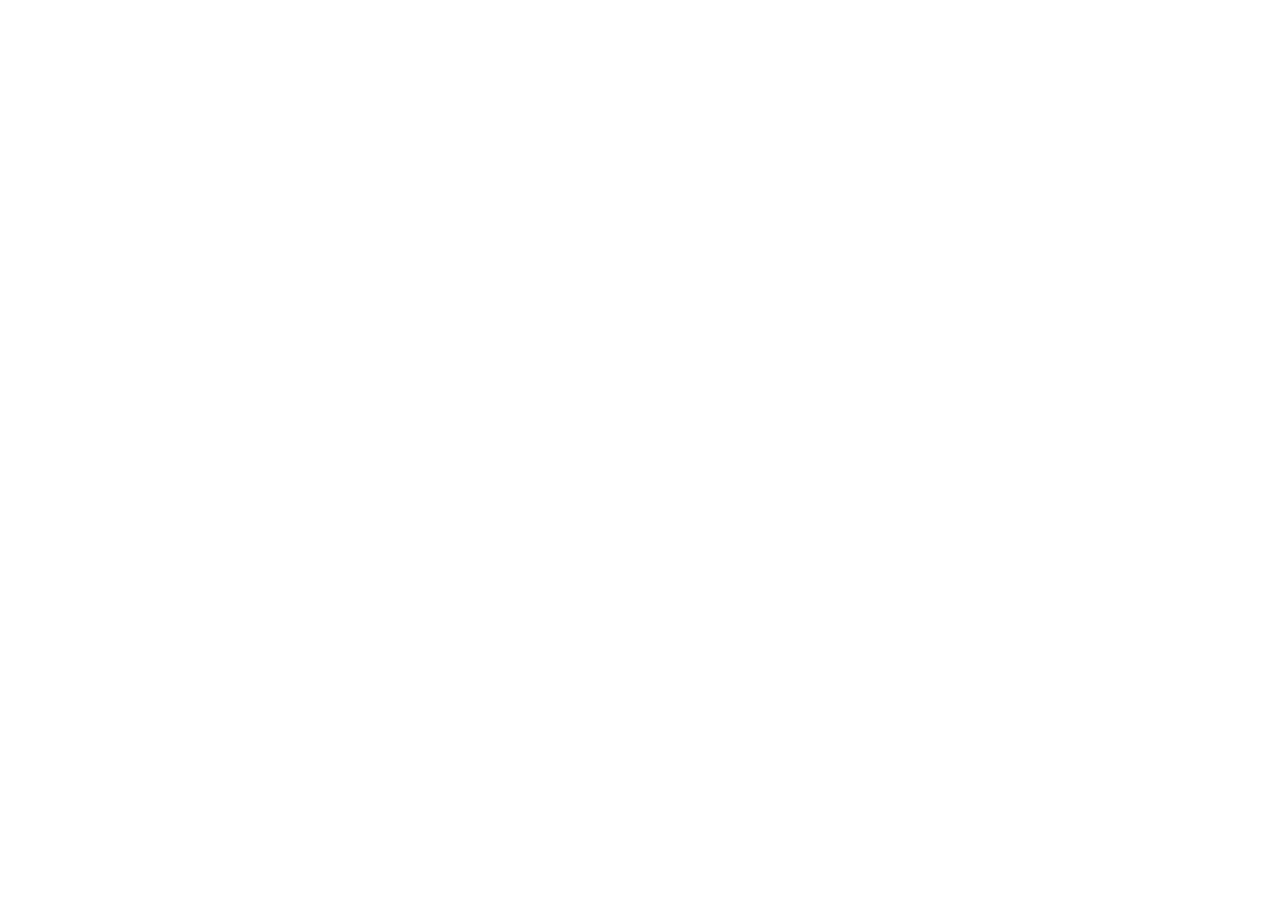
==== lenguaje.html @ 1b17246f "Add files via upload" ====
<!DOCTYPE html>
<html lang="es">
<head>
    <meta charset="UTF-8">
    <meta name="viewport" content="width=device-width, initial-scale=1.0">
    <title>Laurie Anderson — Lenguaje y Performance</title>
    <link rel="stylesheet" href="css/estilos.css">
    <link rel="preconnect" href="https://fonts.googleapis.com">
    <link rel="preconnect" href="https://fonts.gstatic.com" crossorigin>
    <link href="https://fonts.googleapis.com/css2?family=Abel&display=swap" rel="stylesheet">
</head>
<body>
    <header></header>
    <nav></nav>
    <main></main>
    <section><article></article></section>
    <section><article></article></section>
    <section><article></article></section>
    <footer></footer>

</body>
</html>
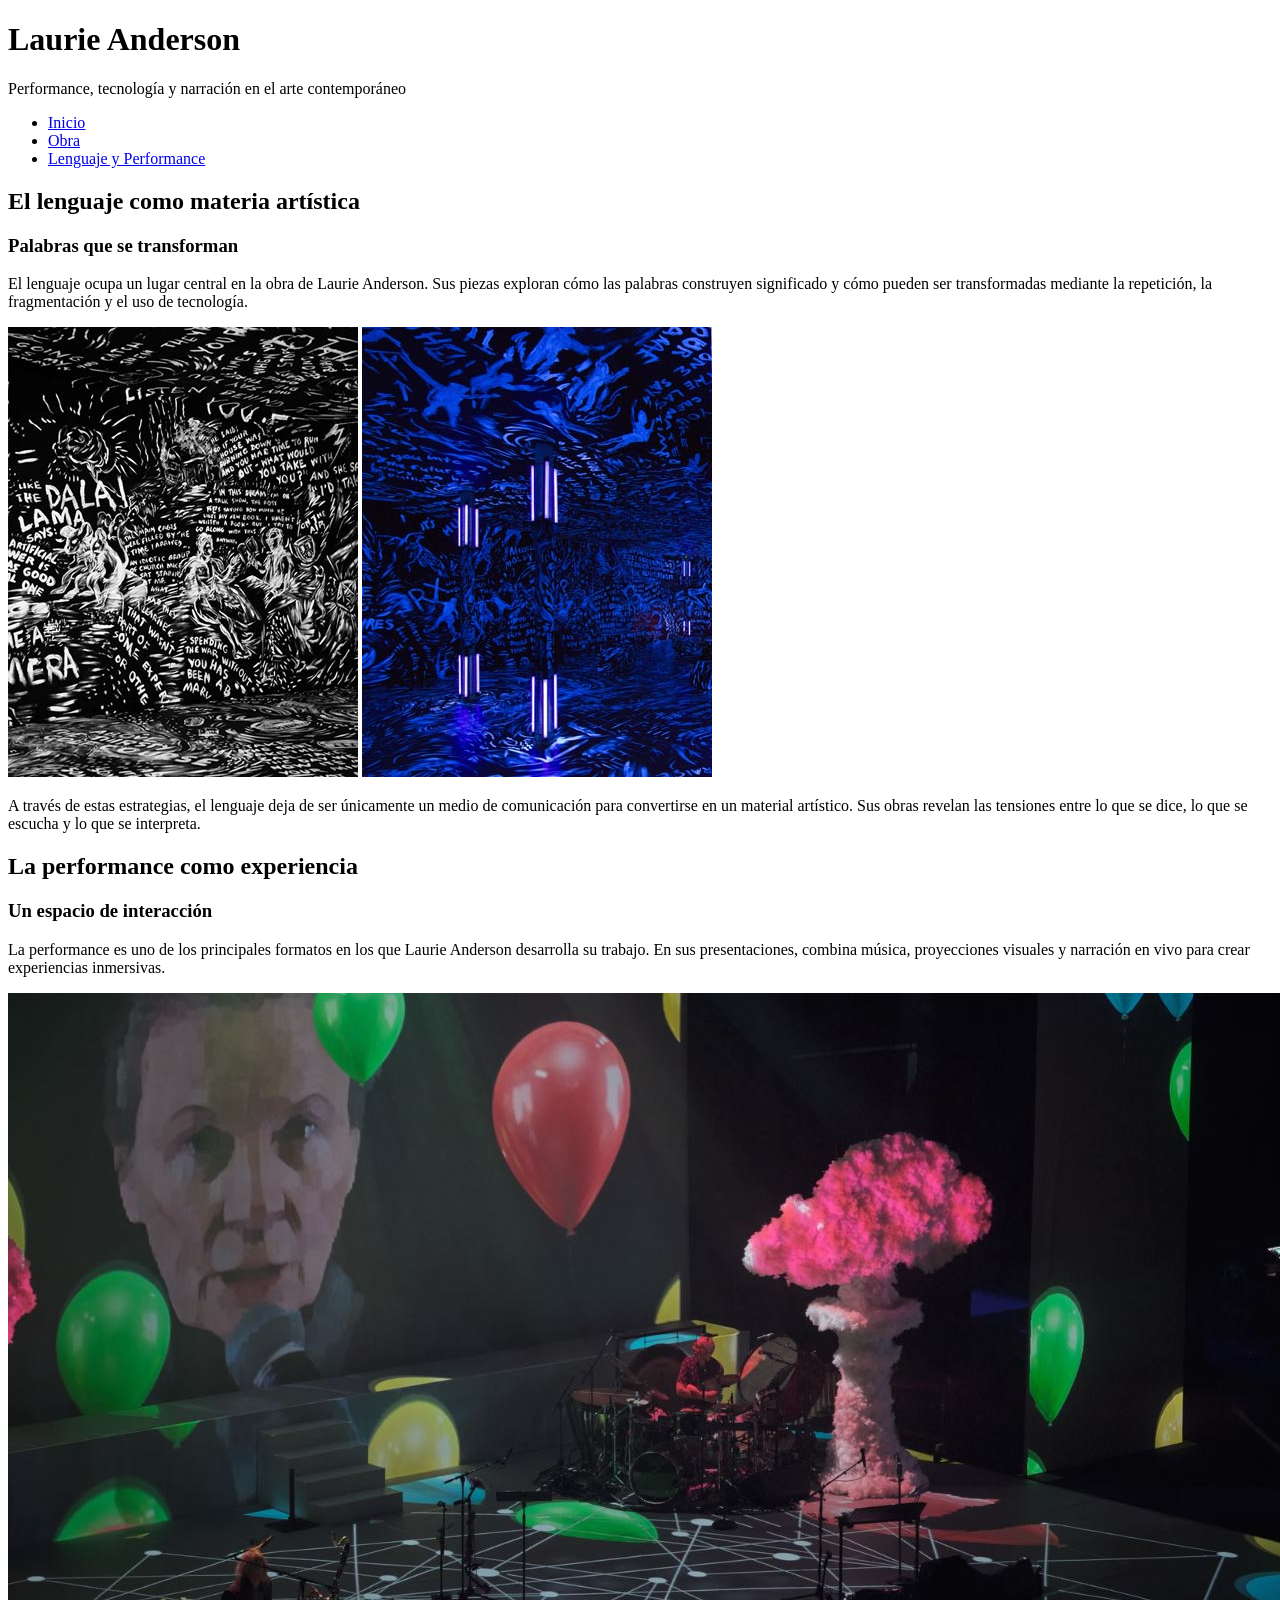
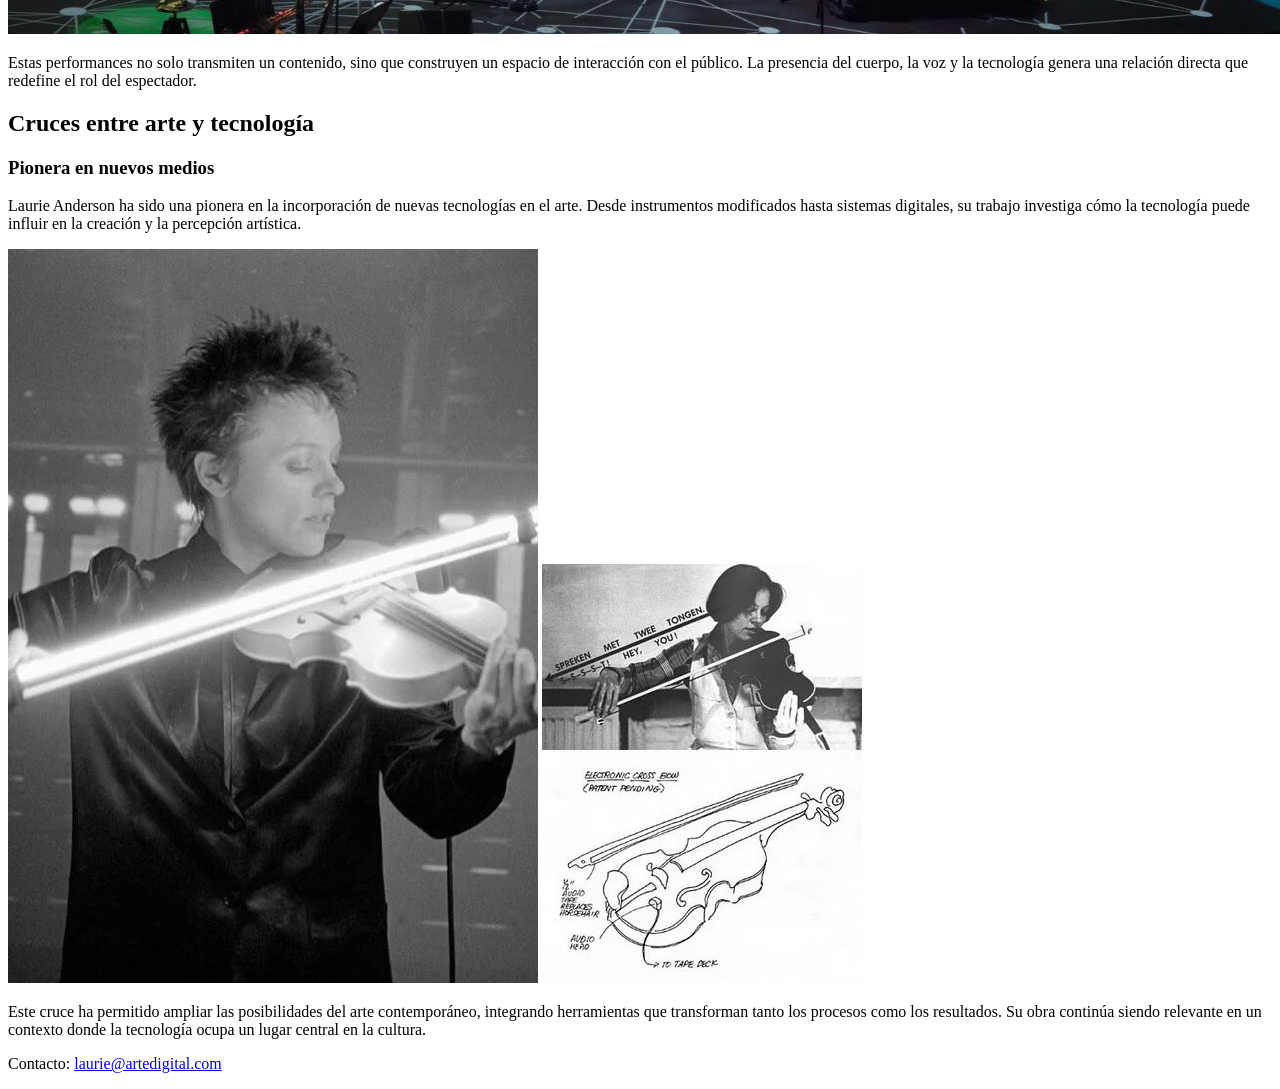
==== commit dc724538: "Update lenguaje.html" ====
--- a/lenguaje.html
+++ b/lenguaje.html
@@ -10,13 +10,119 @@
     <link href="https://fonts.googleapis.com/css2?family=Abel&display=swap" rel="stylesheet">
 </head>
 <body>
-    <header></header>
-    <nav></nav>
-    <main></main>
-    <section><article></article></section>
-    <section><article></article></section>
-    <section><article></article></section>
-    <footer></footer>
+
+    <div class="contenedor">
+
+        <!-- Encabezado -->
+        <header>
+            <h1>Laurie Anderson</h1>
+            <p class="subtitulo-header">Performance, tecnología y narración en el arte contemporáneo</p>
+        </header>
+
+        <!-- Navegación -->
+        <nav>
+            <ul>
+                <li><a href="index.html">Inicio</a></li>
+                <li><a href="obra.html">Obra</a></li>
+                <li><a href="lenguaje.html" class="activo">Lenguaje y Performance</a></li>
+            </ul>
+        </nav>
+
+        <!-- Contenido principal -->
+        <main>
+
+            <!-- Sección: El lenguaje como materia -->
+            <section>
+                <h2>El lenguaje como materia artística</h2>
+
+                <article>
+                    <h3>Palabras que se transforman</h3>
+                    <p>
+                        El lenguaje ocupa un lugar central en la obra de Laurie Anderson. Sus piezas
+                        exploran cómo las palabras construyen significado y cómo pueden ser transformadas
+                        mediante la repetición, la fragmentación y el uso de tecnología.
+                    </p>
+                <div class="galeria">
+                    <img
+                        src="img/anderson-3.jpg"
+                        alt="Obra visual de Laurie Anderson con texto e ilustraciones en blanco y negro"
+                    >
+                    <img
+                        src="img/anderson-4.jpg"
+                        alt="Instalación inmersiva de Laurie Anderson con luz azul y proyecciones de texto"
+                    >
+                </div>
+                    <p>
+                        A través de estas estrategias, el lenguaje deja de ser únicamente un medio de
+                        comunicación para convertirse en un material artístico. Sus obras revelan las
+                        tensiones entre lo que se dice, lo que se escucha y lo que se interpreta.
+                    </p>
+                </article>
+
+            </section>
+
+            <!-- Sección: La performance -->
+            <section>
+                <h2>La performance como experiencia</h2>
+
+                <article>
+                    <h3>Un espacio de interacción</h3>
+                    <p>
+                        La performance es uno de los principales formatos en los que Laurie Anderson
+                        desarrolla su trabajo. En sus presentaciones, combina música, proyecciones visuales
+                        y narración en vivo para crear experiencias inmersivas.
+                    </p>
+                    <div class="galeria una-imagen">
+                    <img
+                        src="img/anderson-8.jpg"
+                        alt="Laurie Anderson con su violin"
+                    >
+                </div>
+                    <p>
+                        Estas performances no solo transmiten un contenido, sino que construyen un espacio de
+                        interacción con el público. La presencia del cuerpo, la voz y la tecnología genera una
+                        relación directa que redefine el rol del espectador.
+                    </p>
+                </article>
+
+            </section>
+
+            <!-- Sección: Cruces arte y tecnología -->
+            <section>
+                <h2>Cruces entre arte y tecnología</h2>
+
+                <article>
+                    <h3>Pionera en nuevos medios</h3>
+                    <p>
+                        Laurie Anderson ha sido una pionera en la incorporación de nuevas tecnologías en el
+                        arte. Desde instrumentos modificados hasta sistemas digitales, su trabajo investiga
+                        cómo la tecnología puede influir en la creación y la percepción artística.
+                    </p>
+                <div class="galeria">
+                    <img
+                        src="img/anderson-5.jpg"
+                        alt="Laurie Anderson con su violin"
+                    >
+                    <img src="img/anderson-6.jpg" alt="Tape-Bow Violin de Laurie Anderson">
+                </div>
+                    <p>
+                        Este cruce ha permitido ampliar las posibilidades del arte contemporáneo, integrando
+                        herramientas que transforman tanto los procesos como los resultados. Su obra continúa
+                        siendo relevante en un contexto donde la tecnología ocupa un lugar central en la
+                        cultura.
+                    </p>
+                </article>
+
+            </section>
+
+        </main>
+
+        <!-- Pie de página -->
+        <footer>
+            <p>Contacto: <a href="mailto:laurie@artedigital.com">laurie@artedigital.com</a></p>
+        </footer>
+
+    </div>
 
 </body>
-</html>+</html>
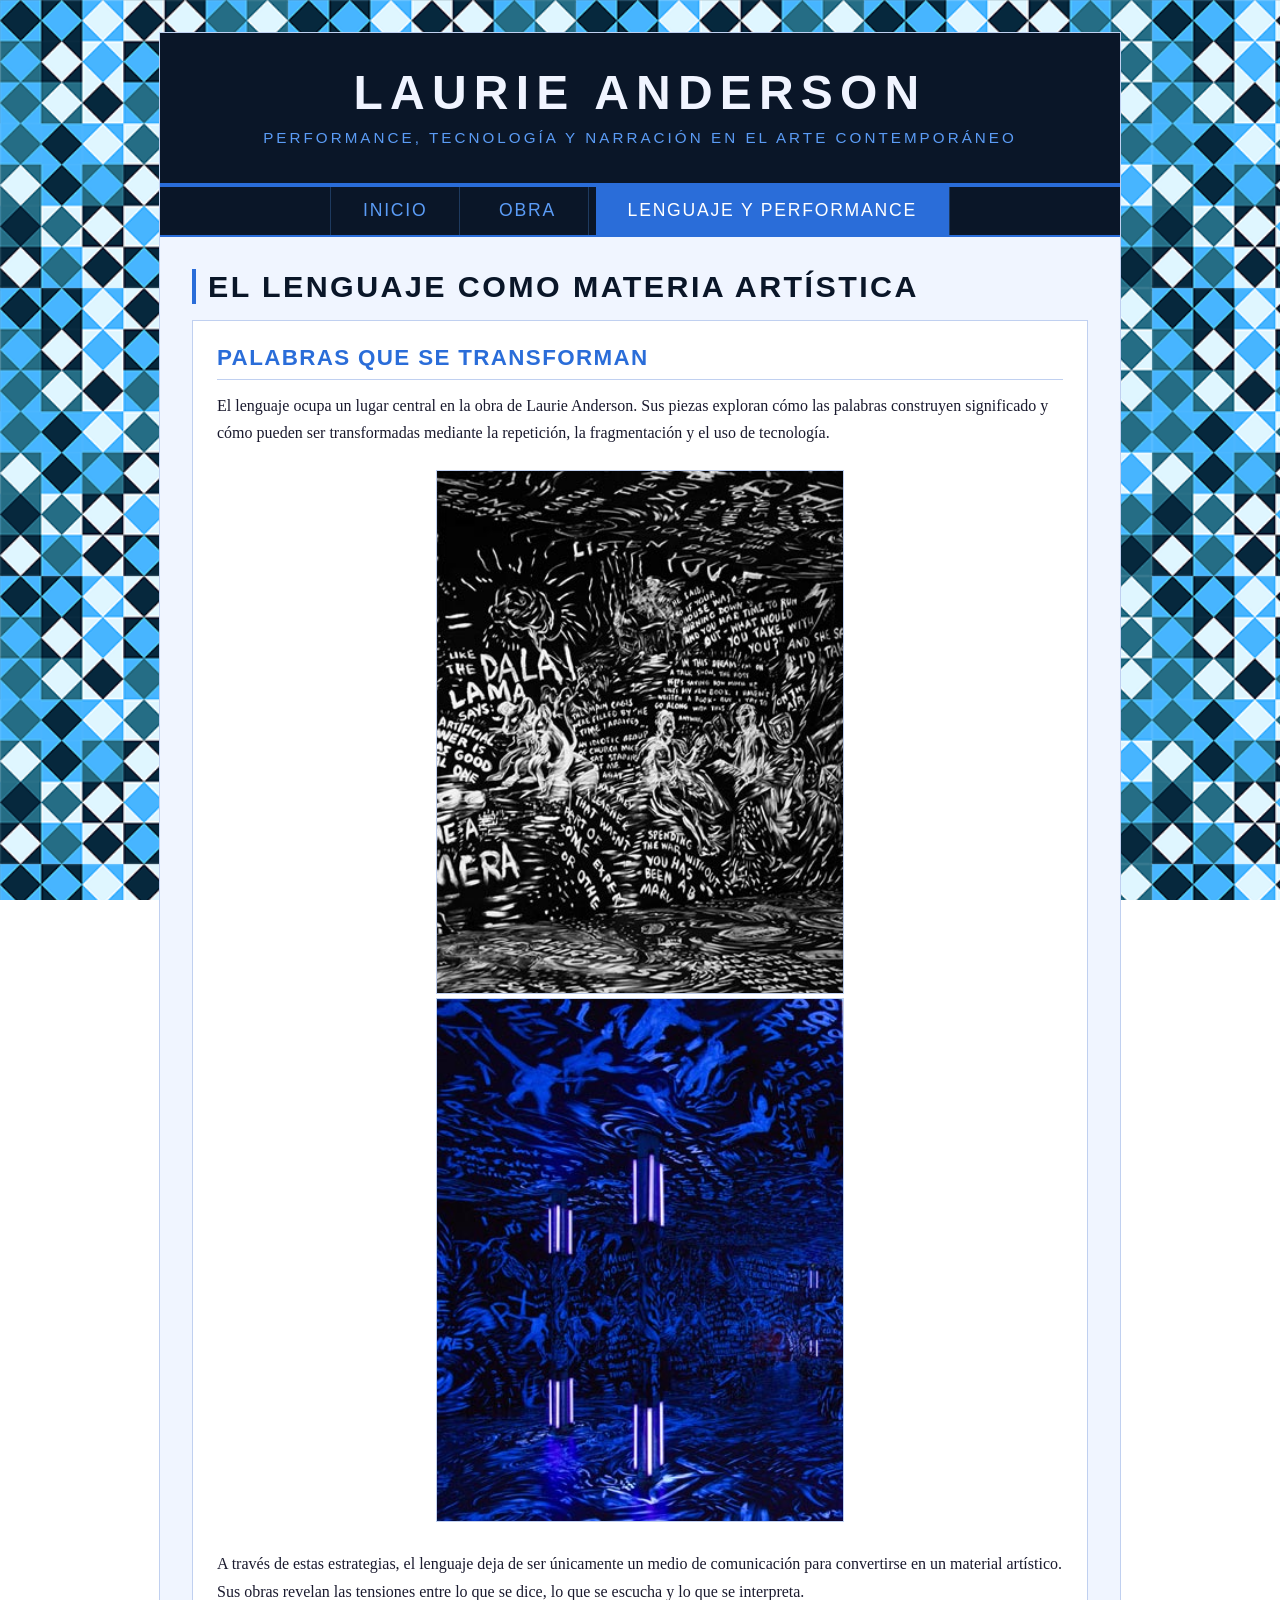
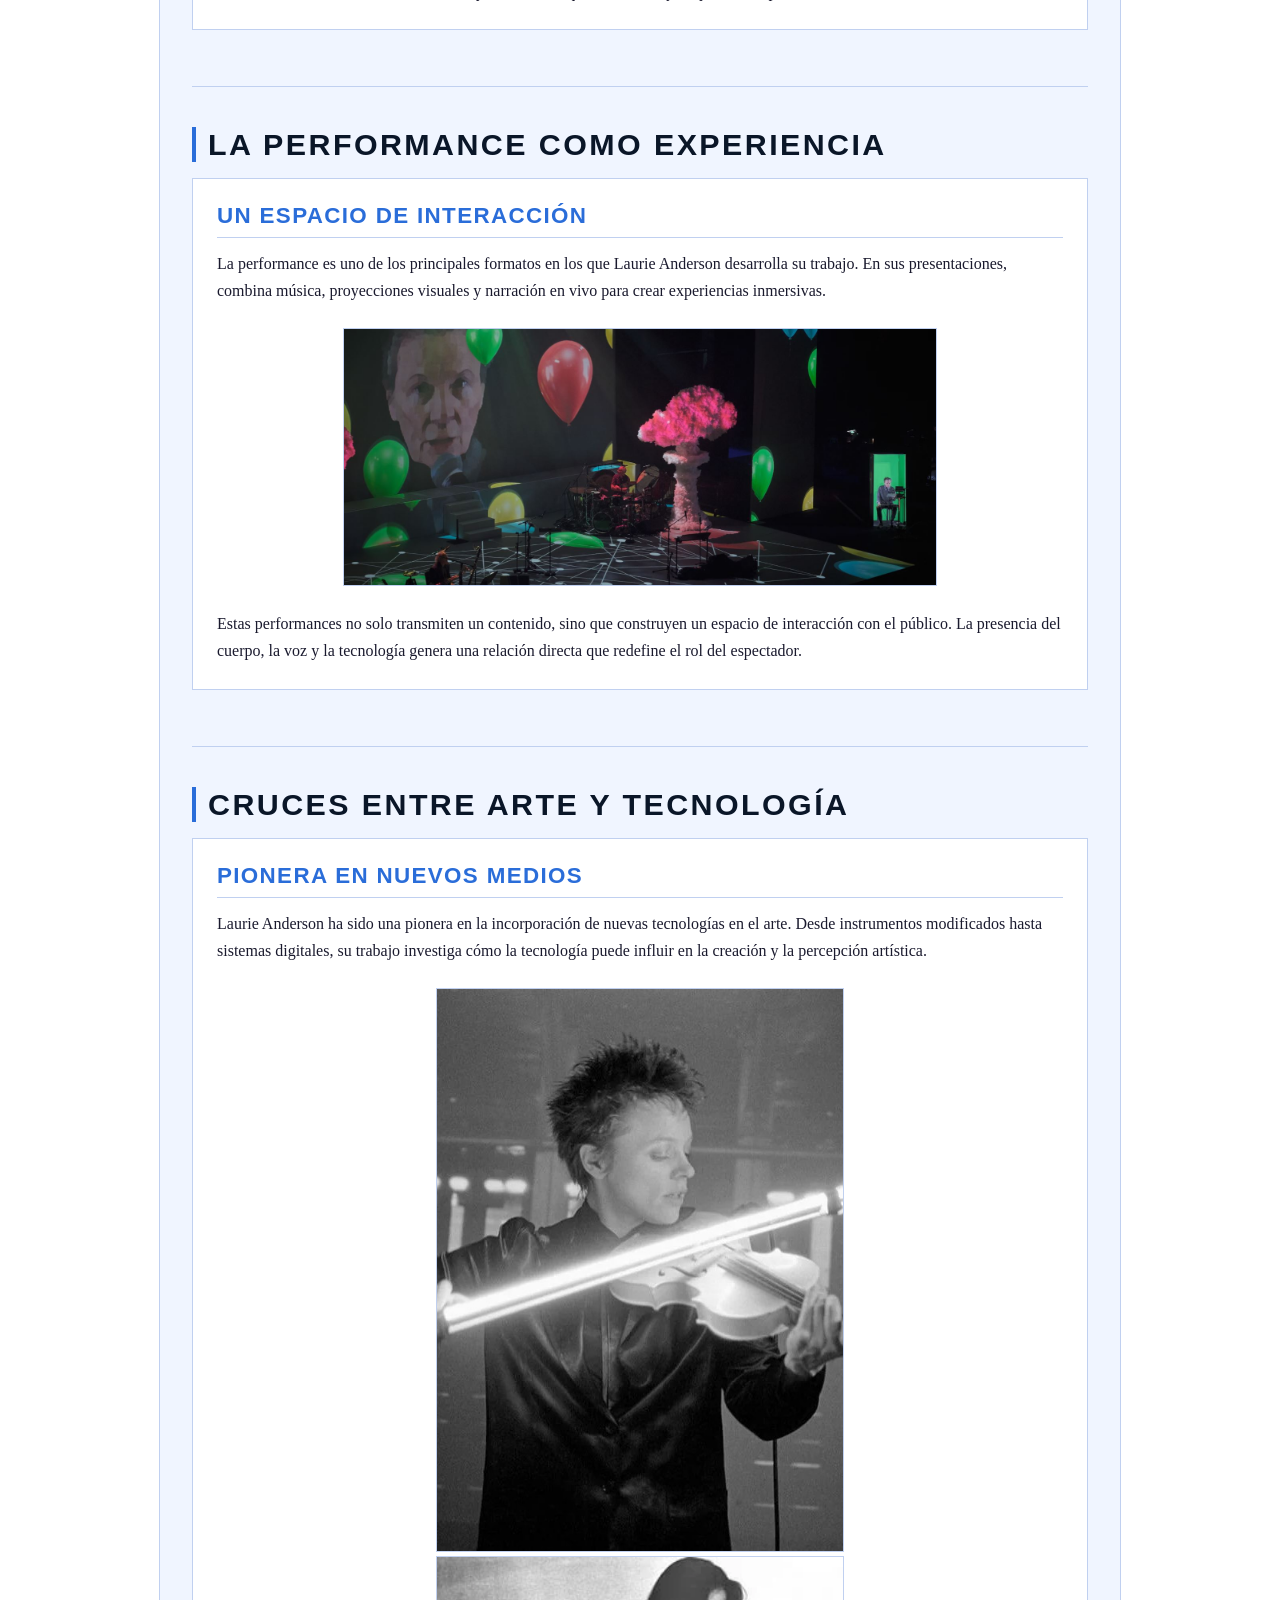
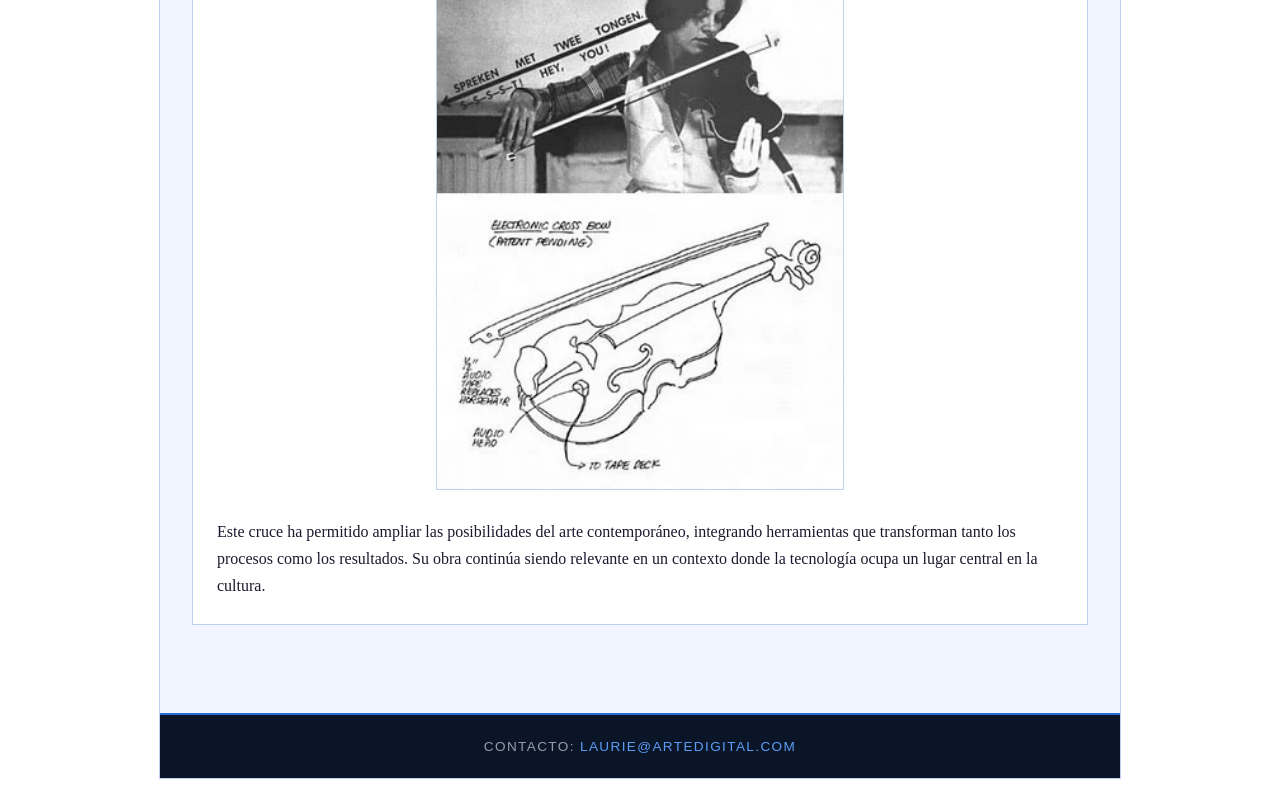
==== commit fdb00e06: "Update lenguaje.html" ====
--- a/lenguaje.html
+++ b/lenguaje.html
@@ -45,11 +45,11 @@
                 <div class="galeria">
                     <img
                         src="img/anderson-3.jpg"
-                        alt="Obra visual de Laurie Anderson con texto e ilustraciones en blanco y negro"
+                        alt="laurie-anderson-texto-ilustraciones"
                     >
                     <img
                         src="img/anderson-4.jpg"
-                        alt="Instalación inmersiva de Laurie Anderson con luz azul y proyecciones de texto"
+                        alt="instalacion-inmersiva-laurie-anderson-texto"
                     >
                 </div>
                     <p>
@@ -75,7 +75,7 @@
                     <div class="galeria una-imagen">
                     <img
                         src="img/anderson-8.jpg"
-                        alt="Laurie Anderson con su violin"
+                        alt="laurie-anderson-violin"
                     >
                 </div>
                     <p>
@@ -101,9 +101,9 @@
                 <div class="galeria">
                     <img
                         src="img/anderson-5.jpg"
-                        alt="Laurie Anderson con su violin"
+                        alt="laurie-anderson-violin"
                     >
-                    <img src="img/anderson-6.jpg" alt="Tape-Bow Violin de Laurie Anderson">
+                    <img src="img/anderson-6.jpg" alt="tape-bow-violin-laurie-anderson">
                 </div>
                     <p>
                         Este cruce ha permitido ampliar las posibilidades del arte contemporáneo, integrando
--- a/css/estilos.css
+++ b/css/estilos.css
@@ -0,0 +1,343 @@
+/* ============================================================
+   Estilos generales
+   ============================================================ */
+body {
+    font-family: Georgia, "Times New Roman", serif;
+    font-size: 1rem;
+    color: #1a1a2e;
+    margin: 0;
+    padding: 0;
+    background-image: url("../img/fondo.png");
+    background-repeat: repeat;
+    background-attachment: fixed;
+    background-size: 18rem;
+}
+
+/* ============================================================
+   Contenedor principal
+   ============================================================ */
+.contenedor {
+    max-width: 960px;
+    margin: 2rem auto;
+    background-color: #f0f5ff;
+    border: 1px solid #c0d0f0;
+}
+
+/* ============================================================
+   Encabezado
+   ============================================================ */
+header {
+    background-color: #0a1628;
+    padding: 2rem;
+    text-align: center;
+    color: #f0f4ff;
+    border-bottom: 4px solid #2a6dd9;
+}
+
+header h1 {
+    font-family: "Abel", sans-serif;
+    font-size: 3rem;
+    color: #f0f4ff;
+    letter-spacing: 0.15em;
+    text-transform: uppercase;
+    margin: 0 0 0.3rem 0;
+}
+
+header p {
+    font-family: "Abel", sans-serif;
+    font-size: 0.95rem;
+    color: #5b9cf6;
+    letter-spacing: 0.2em;
+    text-transform: uppercase;
+    margin: 0;
+}
+
+/* ============================================================
+   Navegación
+   ============================================================ */
+nav {
+    background-color: #0a1628;
+    border-bottom: 2px solid #2a6dd9;
+}
+
+nav ul {
+    list-style-type: none;
+    text-align: center;  
+    margin: 0;
+    padding: 0;
+    font-family: "Abel", sans-serif;
+    font-size: 1.1rem;
+    letter-spacing: 0.1em;
+    text-transform: uppercase;
+}
+
+nav ul li {
+    display: inline-block; 
+}
+
+nav ul li a:link {
+    display: block;
+    text-decoration: none;
+    color: #5b9cf6;
+    padding: 0.85rem 2rem;
+    border-right: 1px solid #1e3a5f;
+}
+
+nav ul li:first-child a:link {
+    border-left: 1px solid #1e3a5f;
+}
+
+nav ul li a:visited {
+    color: #5b9cf6;
+    text-decoration: none;
+}
+
+nav ul li a:hover {
+    background-color: #2a6dd9;
+    color: #ffffff;
+}
+
+nav ul li a:active {
+    background-color: #1a4fa0;
+    color: #ffffff;
+}
+
+nav ul li a.activo {
+    background-color: #2a6dd9;
+    color: #ffffff;
+}
+
+/* ============================================================
+   Contenido principal
+   ============================================================ */
+main {
+    padding: 2rem;
+}
+
+/* ============================================================
+   Secciones
+   ============================================================ */
+section {
+    margin-bottom: 2.5rem;
+    padding-bottom: 2rem;
+    border-bottom: 1px solid #c0d0f0;
+}
+
+section:last-child {
+    border-bottom: none;
+    margin-bottom: 0;
+}
+
+section h2 {
+    font-family: "Abel", sans-serif;
+    font-size: 1.9rem;
+    color: #0a1628;
+    letter-spacing: 0.08em;
+    text-transform: uppercase;
+    margin-top: 0;
+    margin-bottom: 1rem;
+    padding-left: 0.75rem;
+    border-left: 4px solid #2a6dd9;
+}
+
+/* ============================================================
+   Artículos
+   ============================================================ */
+article {
+    background-color: #ffffff;
+    border: 1px solid #c0d0f0;
+    padding: 1.5rem;
+    margin-bottom: 1.5rem;
+}
+
+article h3 {
+    font-family: "Abel", sans-serif;
+    font-size: 1.4rem;
+    color: #2a6dd9;
+    text-transform: uppercase;
+    letter-spacing: 0.06em;
+    margin-top: 0;
+    margin-bottom: 0.75rem;
+    padding-bottom: 0.5rem;
+    border-bottom: 1px solid #c0d0f0;
+}
+
+/* ============================================================
+   Párrafos y texto
+   ============================================================ */
+p {
+    font-size: 1rem;
+    color: #1a1a2e;
+    margin-top: 0;
+    margin-bottom: 1rem;
+    line-height: 1.7;
+}
+
+article p:last-child {
+    margin-bottom: 0;
+}
+
+em {
+    color: #1a4fa0;
+}
+
+/* ============================================================
+   Cita destacada
+   ============================================================ */
+blockquote {
+    font-family: "Abel", sans-serif;
+    font-size: 1.35rem;
+    font-style: italic;
+    color: #5b9cf6;
+    background-color: #0a1628;
+    padding: 1.5rem 2rem;
+    margin: 0 0 1.5rem 0;
+    border-left: 6px solid #2a6dd9;
+}
+
+blockquote small {
+    font-size: 0.85rem;
+    color: #8ab4f8;
+    font-style: normal;
+}
+
+/* ============================================================
+   Listas
+   ============================================================ */
+ul.lista-obras {
+    list-style-type: none;
+    padding: 0;
+    margin: 1rem 0;
+}
+
+/* Solo los li de lista-obras */
+ul.lista-obras li {
+    font-family: "Abel", sans-serif;
+    font-size: 1.1rem;
+    letter-spacing: 0.04em;
+    color: #0a1628;
+    padding: 0.5rem 0 0.5rem 1.5rem;
+    border-bottom: 1px solid #c0d0f0;
+}
+
+/* Solo los p que están dentro de lista-obras */
+ul.lista-obras p {
+    font-family: "Abel", sans-serif;
+    font-size: 1.1rem;
+    letter-spacing: 0.04em;
+    color: #0a1628;
+    padding: 0.5rem 0 0.5rem 1.5rem;
+}
+
+ul.lista-obras li:last-child {
+    border-bottom: none;
+}
+
+
+/* ============================================================
+   Imágenes
+   ============================================================ */
+.imagen-destacada {
+    width: 100%;
+    display: block;
+    margin-bottom: 1.5rem;
+    margin-left: auto;
+    margin-right: auto;
+    border: 1px solid #c0d0f0;
+}
+
+.galeria {
+    text-align: center;
+    margin: 1.5rem 0;
+}
+
+.galeria img {
+    width: 48%;
+    border: 1px solid #c0d0f0;
+    display: inline-block;
+    margin-left: 1%;
+    margin-right: 1%;
+}
+
+.galeria.una-imagen img {
+    width: 70%;
+    margin-left: auto;
+    margin-right: auto;
+    display: block;
+}
+
+/* ============================================================
+   Aside
+   ============================================================ */
+aside {
+    background-color: #0a1628;
+    color: #5b9cf6;
+    font-family: "Abel", sans-serif;
+    font-size: 1rem;
+    letter-spacing: 0.05em;
+    text-transform: uppercase;
+    padding: 1.25rem 1.5rem;
+    margin: 1.5rem 0;
+    border-left: 4px solid #2a6dd9;
+}
+
+/* ============================================================
+   Video de YouTube
+   ============================================================ */
+.contenedor-video {
+    width: 100%;
+    margin: 1.5rem 0;
+    border: 1px solid #c0d0f0;
+}
+
+.contenedor-video iframe {
+    width: 100%;
+    height: 22rem;
+    display: block;
+    border: none;
+}
+
+/* ============================================================
+   Pie de página
+   ============================================================ */
+footer {
+    background-color: #0a1628;
+    color: rgba(240, 245, 255, 0.6);
+    font-family: "Abel", sans-serif;
+    font-size: 0.85rem;
+    letter-spacing: 0.1em;
+    text-transform: uppercase;
+    text-align: center;
+    padding: 1.25rem 2rem;
+    border-top: 2px solid #2a6dd9;
+}
+
+footer p {
+    color: rgba(240, 245, 255, 0.6);
+    font-size: 0.85rem;
+    margin-top: 0;
+    margin-bottom: 0.3rem;
+}
+
+footer p:last-child {
+    margin-bottom: 0;
+}
+
+footer a:link {
+    color: #5b9cf6;
+    text-decoration: none;
+}
+
+footer a:visited {
+    color: #5b9cf6;
+    text-decoration: none;
+}
+
+footer a:hover {
+    color: #ffffff;
+    text-decoration: underline;
+}
+
+footer a:active {
+    color: #8ab4f8;
+}
